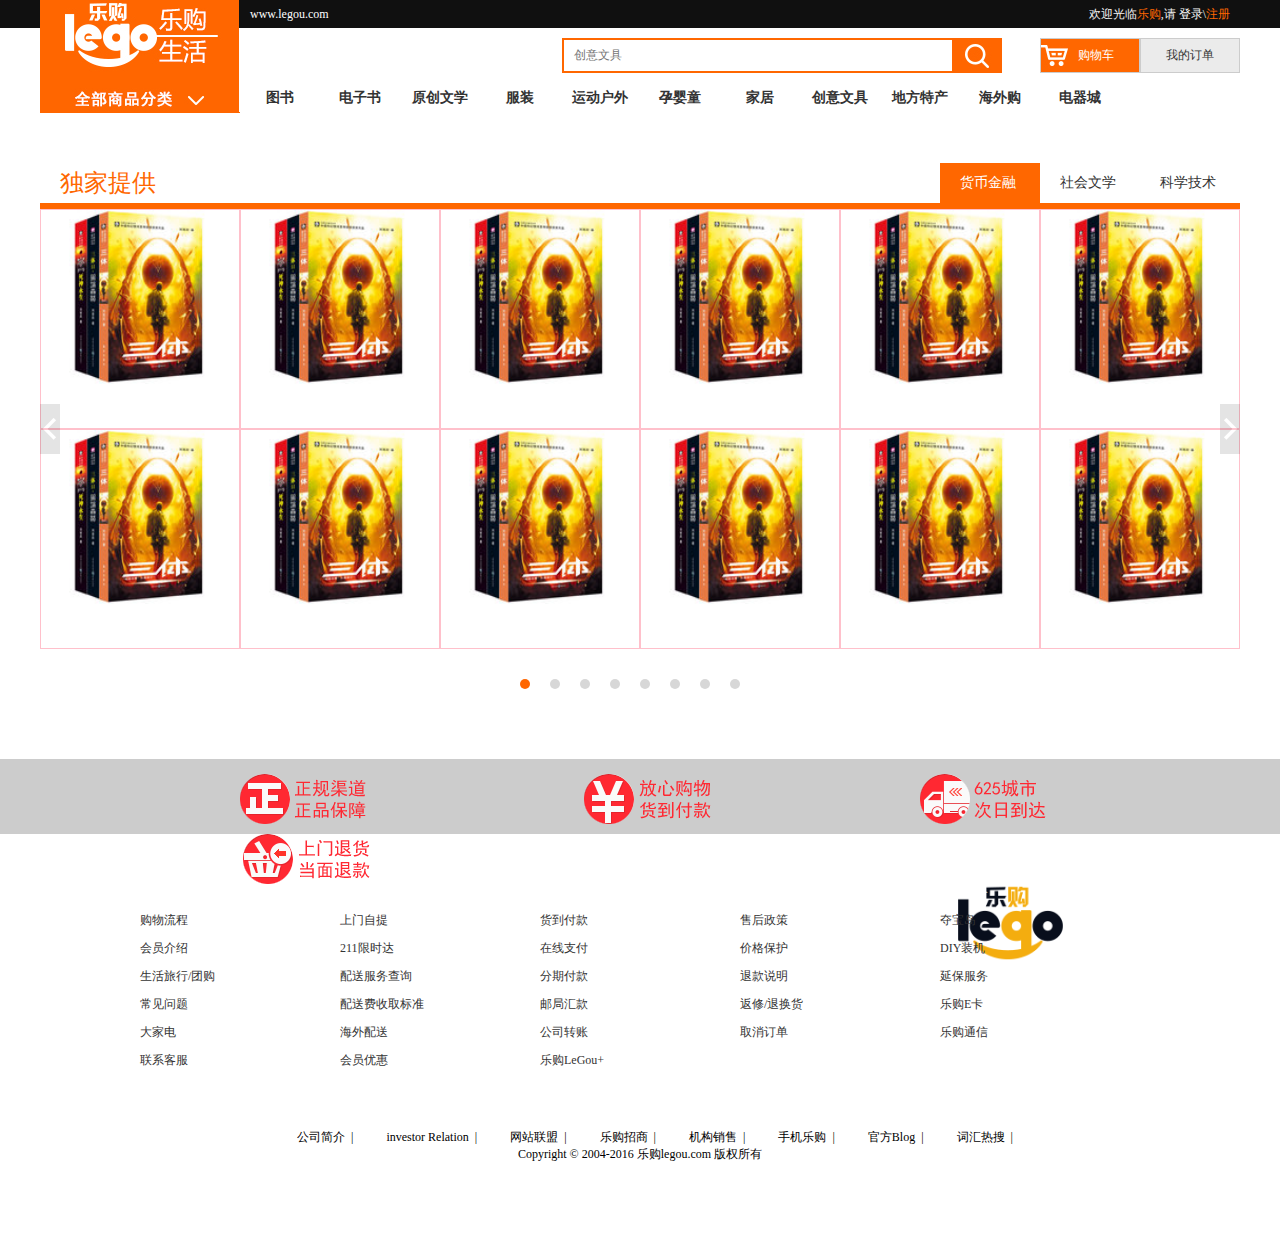
==== ch3/EZ.html @ 000480e6 "第九周作业提交" ====
<!DOCTYPE html>
<html lang="en">
    <head>
        <meta charset="UTF-8">
        <mate name="viewport" content="width=device-width,initial-scale=1.0">
        <title>乐购(legou.COM)-正品低价、品质保障、配送及时、轻松购物！</title>
        <meta name="description"
                  content="乐购legou.COM-专业的综合网上购物商城，为您提供正品低价的购物选择、优质便捷的服务体验。商品来自全球数十万品牌商家，囊括家电、手机、电脑、服装、居家、母婴、美妆、个护、食品、生鲜等丰富品类，满足各种购物需求。"/>
        <meta name="Keywords" content="网上购物,网上商城,家电,手机,电脑,服装,居家,母婴,美妆,个护,食品,生鲜,乐购"/>
        <!-- 引入样式 -->
    <link rel="stylesheet" href="./css/reset.css">
    <link rel="stylesheet" href="./css/common.css">
    <link rel="stylesheet" href="./css/slider.css">
    <link rel="stylesheet" href="./css/EZ.css">
    </head>
    <body>
<!-- 1.顶部 -->
<div class="topbar">
    <!-- 内部容器 -->
    <div class="container clearfix">
        <p class="fl"><a href="#">www.legou.com</a></p>
        <p class="fr"><span>欢迎光临<a href="#">乐购</a></span>,<span>请 <a href="#" class="login">登录</a>\<a href="#">注册</a></span></p>
    </div>
</div>
     
<!-- 2.导航 -->
<div class="nav container">
    <!-- 搜索框&购物车&订单 -->
    <div class="search-shopcart-order clearfix">
        <!-- 购物车&订单 -->
        <div class="showcart-order fr">
            <button>&emsp;购物车 <span></span></button>
            <button>我的订单</button>
        </div>
        <!-- 搜索框 -->
        <div class="search-input fr"> 
            <input class="search" placeholder="创意文具" type="text">
            <span></span>
        </div>
    </div>
    <!-- 分类导航 -->
    <div class="category-menu clearfix">
        <!-- 左侧 -->
        <div class="left-logo fl">
         <img src="./img/logo.jpg" alt="">
        </div>
        <!-- 右侧 -->
        <ul class="fr clearfix">
            <li>图书</li>
            <li>电子书</li>
            <li>原创文学</li>
            <li>服装</li>
            <li>运动户外</li>
            <li>孕婴童</li>
            <li>家居</li>
            <li>创意文具</li>
            <li>地方特产</li>
            <li>海外购</li>
            <li>电器城</li>
        </ul>
    </div>
</div>


    <!-- 独家提供 -->
    <div class="ez container">
        <div class="ez-title clearfix">
            <h1 class="fl"><span>独</span>家提供</h1>
        <ul class="fr">
            <li class="active">货币金融</li>
            <li>社会文学</li>
            <li>科学技术</li>
        </ul>
        </div>
        <div class="ez-content">
            <!-- 轮播容器 -->
            <!-- 1 -->
            <div class="pptbox ez-banner">
                <!--轮播的内容-->
                <ul class="innerwrapper">
                    <li>
                       <div class="ez-list">
                           <p> <img src="./img/23579654-1_l.jpg" alt=""> </p>
                           <p> <img src="./img/23579654-1_l.jpg" alt=""> </p>
                           <p> <img src="./img/23579654-1_l.jpg" alt=""> </p>
                           <p> <img src="./img/23579654-1_l.jpg" alt=""> </p>
                           <p> <img src="./img/23579654-1_l.jpg" alt=""> </p>
                           <p> <img src="./img/23579654-1_l.jpg" alt=""> </p>
                           <p> <img src="./img/23579654-1_l.jpg" alt=""> </p>
                           <p> <img src="./img/23579654-1_l.jpg" alt=""> </p>
                           <p> <img src="./img/23579654-1_l.jpg" alt=""> </p>
                           <p> <img src="./img/23579654-1_l.jpg" alt=""> </p>
                           <p> <img src="./img/23579654-1_l.jpg" alt=""> </p>
                           <p> <img src="./img/23579654-1_l.jpg" alt=""> </p>
                       </div>
                    </li>
                    <li>
                        <div class="ez-list">
                            <p> <img src="./img/23579654-1_l.jpg" alt=""> </p>
                            <p> <img src="./img/23579654-1_l.jpg" alt=""> </p>
                            <p> <img src="./img/23579654-1_l.jpg" alt=""> </p>
                            <p> <img src="./img/23579654-1_l.jpg" alt=""> </p>
                            <p> <img src="./img/23579654-1_l.jpg" alt=""> </p>
                            <p> <img src="./img/23579654-1_l.jpg" alt=""> </p>
                            <p> <img src="./img/23579654-1_l.jpg" alt=""> </p>
                            <p> <img src="./img/23579654-1_l.jpg" alt=""> </p>
                            <p> <img src="./img/23579654-1_l.jpg" alt=""> </p>
                            <p> <img src="./img/23579654-1_l.jpg" alt=""> </p>
                            <p> <img src="./img/23579654-1_l.jpg" alt=""> </p>
                            <p> <img src="./img/23579654-1_l.jpg" alt=""> </p>
                        </div>
                     </li>
                     <li>
                        <div class="ez-list">
                            <p> <img src="./img/23579654-1_l.jpg" alt=""> </p>
                            <p> <img src="./img/23579654-1_l.jpg" alt=""> </p>
                            <p> <img src="./img/23579654-1_l.jpg" alt=""> </p>
                            <p> <img src="./img/23579654-1_l.jpg" alt=""> </p>
                            <p> <img src="./img/23579654-1_l.jpg" alt=""> </p>
                            <p> <img src="./img/23579654-1_l.jpg" alt=""> </p>
                            <p> <img src="./img/23579654-1_l.jpg" alt=""> </p>
                            <p> <img src="./img/23579654-1_l.jpg" alt=""> </p>
                            <p> <img src="./img/23579654-1_l.jpg" alt=""> </p>
                            <p> <img src="./img/23579654-1_l.jpg" alt=""> </p>
                            <p> <img src="./img/23579654-1_l.jpg" alt=""> </p>
                            <p> <img src="./img/23579654-1_l.jpg" alt=""> </p>
                        </div>
                     </li>
                     <li>
                        <div class="ez-list">
                            <p> <img src="./img/23579654-1_l.jpg" alt=""> </p>
                            <p> <img src="./img/23579654-1_l.jpg" alt=""> </p>
                            <p> <img src="./img/23579654-1_l.jpg" alt=""> </p>
                            <p> <img src="./img/23579654-1_l.jpg" alt=""> </p>
                            <p> <img src="./img/23579654-1_l.jpg" alt=""> </p>
                            <p> <img src="./img/23579654-1_l.jpg" alt=""> </p>
                            <p> <img src="./img/23579654-1_l.jpg" alt=""> </p>
                            <p> <img src="./img/23579654-1_l.jpg" alt=""> </p>
                            <p> <img src="./img/23579654-1_l.jpg" alt=""> </p>
                            <p> <img src="./img/23579654-1_l.jpg" alt=""> </p>
                            <p> <img src="./img/23579654-1_l.jpg" alt=""> </p>
                            <p> <img src="./img/23579654-1_l.jpg" alt=""> </p>
                        </div>
                     </li>
                     <li>
                        <div class="ez-list">
                            <p> <img src="./img/23579654-1_l.jpg" alt=""> </p>
                            <p> <img src="./img/23579654-1_l.jpg" alt=""> </p>
                            <p> <img src="./img/23579654-1_l.jpg" alt=""> </p>
                            <p> <img src="./img/23579654-1_l.jpg" alt=""> </p>
                            <p> <img src="./img/23579654-1_l.jpg" alt=""> </p>
                            <p> <img src="./img/23579654-1_l.jpg" alt=""> </p>
                            <p> <img src="./img/23579654-1_l.jpg" alt=""> </p>
                            <p> <img src="./img/23579654-1_l.jpg" alt=""> </p>
                            <p> <img src="./img/23579654-1_l.jpg" alt=""> </p>
                            <p> <img src="./img/23579654-1_l.jpg" alt=""> </p>
                            <p> <img src="./img/23579654-1_l.jpg" alt=""> </p>
                            <p> <img src="./img/23579654-1_l.jpg" alt=""> </p>
                        </div>
                     </li>
                     <li>
                        <div class="ez-list">
                            <p> <img src="./img/23579654-1_l.jpg" alt=""> </p>
                            <p> <img src="./img/23579654-1_l.jpg" alt=""> </p>
                            <p> <img src="./img/23579654-1_l.jpg" alt=""> </p>
                            <p> <img src="./img/23579654-1_l.jpg" alt=""> </p>
                            <p> <img src="./img/23579654-1_l.jpg" alt=""> </p>
                            <p> <img src="./img/23579654-1_l.jpg" alt=""> </p>
                            <p> <img src="./img/23579654-1_l.jpg" alt=""> </p>
                            <p> <img src="./img/23579654-1_l.jpg" alt=""> </p>
                            <p> <img src="./img/23579654-1_l.jpg" alt=""> </p>
                            <p> <img src="./img/23579654-1_l.jpg" alt=""> </p>
                            <p> <img src="./img/23579654-1_l.jpg" alt=""> </p>
                            <p> <img src="./img/23579654-1_l.jpg" alt=""> </p>
                        </div>
                     </li>
                     <li>
                        <div class="ez-list">
                            <p> <img src="./img/23579654-1_l.jpg" alt=""> </p>
                            <p> <img src="./img/23579654-1_l.jpg" alt=""> </p>
                            <p> <img src="./img/23579654-1_l.jpg" alt=""> </p>
                            <p> <img src="./img/23579654-1_l.jpg" alt=""> </p>
                            <p> <img src="./img/23579654-1_l.jpg" alt=""> </p>
                            <p> <img src="./img/23579654-1_l.jpg" alt=""> </p>
                            <p> <img src="./img/23579654-1_l.jpg" alt=""> </p>
                            <p> <img src="./img/23579654-1_l.jpg" alt=""> </p>
                            <p> <img src="./img/23579654-1_l.jpg" alt=""> </p>
                            <p> <img src="./img/23579654-1_l.jpg" alt=""> </p>
                            <p> <img src="./img/23579654-1_l.jpg" alt=""> </p>
                            <p> <img src="./img/23579654-1_l.jpg" alt=""> </p>
                        </div>
                     </li>
                     <li>
                        <div class="ez-list">
                            <p> <img src="./img/23579654-1_l.jpg" alt=""> </p>
                            <p> <img src="./img/23579654-1_l.jpg" alt=""> </p>
                            <p> <img src="./img/23579654-1_l.jpg" alt=""> </p>
                            <p> <img src="./img/23579654-1_l.jpg" alt=""> </p>
                            <p> <img src="./img/23579654-1_l.jpg" alt=""> </p>
                            <p> <img src="./img/23579654-1_l.jpg" alt=""> </p>
                            <p> <img src="./img/23579654-1_l.jpg" alt=""> </p>
                            <p> <img src="./img/23579654-1_l.jpg" alt=""> </p>
                            <p> <img src="./img/23579654-1_l.jpg" alt=""> </p>
                            <p> <img src="./img/23579654-1_l.jpg" alt=""> </p>
                            <p> <img src="./img/23579654-1_l.jpg" alt=""> </p>
                            <p> <img src="./img/23579654-1_l.jpg" alt=""> </p>
                        </div>
                     </li>
                </ul>
                <!--数字控制器-->
                <ul class="controls">
                    <li class="current">1</li>
                    <li>2</li>
                    <li>3</li>
                    <li>4</li>
                    <li>5</li>
                    <li>6</li>
                    <li>7</li>
                    <li>8</li>
                </ul>
                <!--按钮控制器-->
                <span class="btnleft"></span>
                <span class="btnright"></span>
            </div>
            <!-- 2 -->
            <div class="pptbox ez-banner">
                <!--轮播的内容-->
                <ul class="innerwrapper">
                    <li>
                       <div class="ez-list">
                           <p> <img src="./img/22935553-1_l.jpg" alt=""> </p>
                           <p> <img src="./img/22935553-1_l.jpg" alt=""> </p>
                           <p> <img src="./img/22935553-1_l.jpg" alt=""> </p>
                           <p> <img src="./img/22935553-1_l.jpg" alt=""> </p>
                           <p> <img src="./img/22935553-1_l.jpg" alt=""> </p>
                           <p> <img src="./img/22935553-1_l.jpg" alt=""> </p>
                           <p> <img src="./img/22935553-1_l.jpg" alt=""> </p>
                           <p> <img src="./img/22935553-1_l.jpg" alt=""> </p>
                           <p> <img src="./img/22935553-1_l.jpg" alt=""> </p>
                           <p> <img src="./img/22935553-1_l.jpg" alt=""> </p>
                           <p> <img src="./img/22935553-1_l.jpg" alt=""> </p>
                           <p> <img src="./img/22935553-1_l.jpg" alt=""> </p>
                       </div>
                    </li>
                    <li>
                        <div class="ez-list">
                           <p> <img src="./img/22935553-1_l.jpg" alt=""> </p>
                           <p> <img src="./img/22935553-1_l.jpg" alt=""> </p>
                           <p> <img src="./img/22935553-1_l.jpg" alt=""> </p>
                           <p> <img src="./img/22935553-1_l.jpg" alt=""> </p>
                           <p> <img src="./img/22935553-1_l.jpg" alt=""> </p>
                           <p> <img src="./img/22935553-1_l.jpg" alt=""> </p>
                           <p> <img src="./img/22935553-1_l.jpg" alt=""> </p>
                           <p> <img src="./img/22935553-1_l.jpg" alt=""> </p>
                           <p> <img src="./img/22935553-1_l.jpg" alt=""> </p>
                           <p> <img src="./img/22935553-1_l.jpg" alt=""> </p>
                           <p> <img src="./img/22935553-1_l.jpg" alt=""> </p>
                           <p> <img src="./img/22935553-1_l.jpg" alt=""> </p>
                        </div>
                     </li>
                     <li>
                        <div class="ez-list">
                           <p> <img src="./img/22935553-1_l.jpg" alt=""> </p>
                           <p> <img src="./img/22935553-1_l.jpg" alt=""> </p>
                           <p> <img src="./img/22935553-1_l.jpg" alt=""> </p>
                           <p> <img src="./img/22935553-1_l.jpg" alt=""> </p>
                           <p> <img src="./img/22935553-1_l.jpg" alt=""> </p>
                           <p> <img src="./img/22935553-1_l.jpg" alt=""> </p>
                           <p> <img src="./img/22935553-1_l.jpg" alt=""> </p>
                           <p> <img src="./img/22935553-1_l.jpg" alt=""> </p>
                           <p> <img src="./img/22935553-1_l.jpg" alt=""> </p>
                           <p> <img src="./img/22935553-1_l.jpg" alt=""> </p>
                           <p> <img src="./img/22935553-1_l.jpg" alt=""> </p>
                           <p> <img src="./img/22935553-1_l.jpg" alt=""> </p>
                        </div>
                     </li>
                     <li>
                        <div class="ez-list">
                           <p> <img src="./img/22935553-1_l.jpg" alt=""> </p>
                           <p> <img src="./img/22935553-1_l.jpg" alt=""> </p>
                           <p> <img src="./img/22935553-1_l.jpg" alt=""> </p>
                           <p> <img src="./img/22935553-1_l.jpg" alt=""> </p>
                           <p> <img src="./img/22935553-1_l.jpg" alt=""> </p>
                           <p> <img src="./img/22935553-1_l.jpg" alt=""> </p>
                           <p> <img src="./img/22935553-1_l.jpg" alt=""> </p>
                           <p> <img src="./img/22935553-1_l.jpg" alt=""> </p>
                           <p> <img src="./img/22935553-1_l.jpg" alt=""> </p>
                           <p> <img src="./img/22935553-1_l.jpg" alt=""> </p>
                           <p> <img src="./img/22935553-1_l.jpg" alt=""> </p>
                           <p> <img src="./img/22935553-1_l.jpg" alt=""> </p>
                        </div>
                     </li>
                     <li>
                        <div class="ez-list">
                           <p> <img src="./img/22935553-1_l.jpg" alt=""> </p>
                           <p> <img src="./img/22935553-1_l.jpg" alt=""> </p>
                           <p> <img src="./img/22935553-1_l.jpg" alt=""> </p>
                           <p> <img src="./img/22935553-1_l.jpg" alt=""> </p>
                           <p> <img src="./img/22935553-1_l.jpg" alt=""> </p>
                           <p> <img src="./img/22935553-1_l.jpg" alt=""> </p>
                           <p> <img src="./img/22935553-1_l.jpg" alt=""> </p>
                           <p> <img src="./img/22935553-1_l.jpg" alt=""> </p>
                           <p> <img src="./img/22935553-1_l.jpg" alt=""> </p>
                           <p> <img src="./img/22935553-1_l.jpg" alt=""> </p>
                           <p> <img src="./img/22935553-1_l.jpg" alt=""> </p>
                           <p> <img src="./img/22935553-1_l.jpg" alt=""> </p>
                        </div>
                     </li>
                     <li>
                        <div class="ez-list">
                           <p> <img src="./img/22935553-1_l.jpg" alt=""> </p>
                           <p> <img src="./img/22935553-1_l.jpg" alt=""> </p>
                           <p> <img src="./img/22935553-1_l.jpg" alt=""> </p>
                           <p> <img src="./img/22935553-1_l.jpg" alt=""> </p>
                           <p> <img src="./img/22935553-1_l.jpg" alt=""> </p>
                           <p> <img src="./img/22935553-1_l.jpg" alt=""> </p>
                           <p> <img src="./img/22935553-1_l.jpg" alt=""> </p>
                           <p> <img src="./img/22935553-1_l.jpg" alt=""> </p>
                           <p> <img src="./img/22935553-1_l.jpg" alt=""> </p>
                           <p> <img src="./img/22935553-1_l.jpg" alt=""> </p>
                           <p> <img src="./img/22935553-1_l.jpg" alt=""> </p>
                           <p> <img src="./img/22935553-1_l.jpg" alt=""> </p>
                        </div>
                     </li>
                     <li>
                        <div class="ez-list">
                           <p> <img src="./img/22935553-1_l.jpg" alt=""> </p>
                           <p> <img src="./img/22935553-1_l.jpg" alt=""> </p>
                           <p> <img src="./img/22935553-1_l.jpg" alt=""> </p>
                           <p> <img src="./img/22935553-1_l.jpg" alt=""> </p>
                           <p> <img src="./img/22935553-1_l.jpg" alt=""> </p>
                           <p> <img src="./img/22935553-1_l.jpg" alt=""> </p>
                           <p> <img src="./img/22935553-1_l.jpg" alt=""> </p>
                           <p> <img src="./img/22935553-1_l.jpg" alt=""> </p>
                           <p> <img src="./img/22935553-1_l.jpg" alt=""> </p>
                           <p> <img src="./img/22935553-1_l.jpg" alt=""> </p>
                           <p> <img src="./img/22935553-1_l.jpg" alt=""> </p>
                           <p> <img src="./img/22935553-1_l.jpg" alt=""> </p>
                        </div>
                     </li>
                     <li>
                        <div class="ez-list">
                           <p> <img src="./img/22935553-1_l.jpg" alt=""> </p>
                           <p> <img src="./img/22935553-1_l.jpg" alt=""> </p>
                           <p> <img src="./img/22935553-1_l.jpg" alt=""> </p>
                           <p> <img src="./img/22935553-1_l.jpg" alt=""> </p>
                           <p> <img src="./img/22935553-1_l.jpg" alt=""> </p>
                           <p> <img src="./img/22935553-1_l.jpg" alt=""> </p>
                           <p> <img src="./img/22935553-1_l.jpg" alt=""> </p>
                           <p> <img src="./img/22935553-1_l.jpg" alt=""> </p>
                           <p> <img src="./img/22935553-1_l.jpg" alt=""> </p>
                           <p> <img src="./img/22935553-1_l.jpg" alt=""> </p>
                           <p> <img src="./img/22935553-1_l.jpg" alt=""> </p>
                           <p> <img src="./img/22935553-1_l.jpg" alt=""> </p>
                        </div>
                     </li>
                </ul>
                <!--数字控制器-->
                <ul class="controls">
                    <li class="current">1</li>
                    <li>2</li>
                    <li>3</li>
                    <li>4</li>
                    <li>5</li>
                    <li>6</li>
                    <li>7</li>
                    <li>8</li>
                </ul>
                <!--按钮控制器-->
                <span class="btnleft"></span>
                <span class="btnright"></span>
            </div>
            <!-- 3 -->
            <div class="pptbox ez-banner">
                <!--轮播的内容-->
                <ul class="innerwrapper">
                    <li>
                       <div class="ez-list">
                           <p> <img src="./img/22928335-1_l.jpg" alt=""> </p>
                           <p> <img src="./img/22928335-1_l.jpg" alt=""> </p>
                           <p> <img src="./img/22928335-1_l.jpg" alt=""> </p>
                           <p> <img src="./img/22928335-1_l.jpg" alt=""> </p>
                           <p> <img src="./img/22928335-1_l.jpg" alt=""> </p>
                           <p> <img src="./img/22928335-1_l.jpg" alt=""> </p>
                           <p> <img src="./img/22928335-1_l.jpg" alt=""> </p>
                           <p> <img src="./img/22928335-1_l.jpg" alt=""> </p>
                           <p> <img src="./img/22928335-1_l.jpg" alt=""> </p>
                           <p> <img src="./img/22928335-1_l.jpg" alt=""> </p>
                           <p> <img src="./img/22928335-1_l.jpg" alt=""> </p>
                           <p> <img src="./img/22928335-1_l.jpg" alt=""> </p>
                       </div>
                    </li>
                    <li>
                        <div class="ez-list">
                           <p> <img src="./img/22928335-1_l.jpg" alt=""> </p>
                           <p> <img src="./img/22928335-1_l.jpg" alt=""> </p>
                           <p> <img src="./img/22928335-1_l.jpg" alt=""> </p>
                           <p> <img src="./img/22928335-1_l.jpg" alt=""> </p>
                           <p> <img src="./img/22928335-1_l.jpg" alt=""> </p>
                           <p> <img src="./img/22928335-1_l.jpg" alt=""> </p>
                           <p> <img src="./img/22928335-1_l.jpg" alt=""> </p>
                           <p> <img src="./img/22928335-1_l.jpg" alt=""> </p>
                           <p> <img src="./img/22928335-1_l.jpg" alt=""> </p>
                           <p> <img src="./img/22928335-1_l.jpg" alt=""> </p>
                           <p> <img src="./img/22928335-1_l.jpg" alt=""> </p>
                           <p> <img src="./img/22928335-1_l.jpg" alt=""> </p>
                        </div>
                     </li>
                     <li>
                        <div class="ez-list">
                           <p> <img src="./img/22928335-1_l.jpg" alt=""> </p>
                           <p> <img src="./img/22928335-1_l.jpg" alt=""> </p>
                           <p> <img src="./img/22928335-1_l.jpg" alt=""> </p>
                           <p> <img src="./img/22928335-1_l.jpg" alt=""> </p>
                           <p> <img src="./img/22928335-1_l.jpg" alt=""> </p>
                           <p> <img src="./img/22928335-1_l.jpg" alt=""> </p>
                           <p> <img src="./img/22928335-1_l.jpg" alt=""> </p>
                           <p> <img src="./img/22928335-1_l.jpg" alt=""> </p>
                           <p> <img src="./img/22928335-1_l.jpg" alt=""> </p>
                           <p> <img src="./img/22928335-1_l.jpg" alt=""> </p>
                           <p> <img src="./img/22928335-1_l.jpg" alt=""> </p>
                           <p> <img src="./img/22928335-1_l.jpg" alt=""> </p>
                        </div>
                     </li>
                     <li>
                        <div class="ez-list">
                           <p> <img src="./img/22928335-1_l.jpg" alt=""> </p>
                           <p> <img src="./img/22928335-1_l.jpg" alt=""> </p>
                           <p> <img src="./img/22928335-1_l.jpg" alt=""> </p>
                           <p> <img src="./img/22928335-1_l.jpg" alt=""> </p>
                           <p> <img src="./img/22928335-1_l.jpg" alt=""> </p>
                           <p> <img src="./img/22928335-1_l.jpg" alt=""> </p>
                           <p> <img src="./img/22928335-1_l.jpg" alt=""> </p>
                           <p> <img src="./img/22928335-1_l.jpg" alt=""> </p>
                           <p> <img src="./img/22928335-1_l.jpg" alt=""> </p>
                           <p> <img src="./img/22928335-1_l.jpg" alt=""> </p>
                           <p> <img src="./img/22928335-1_l.jpg" alt=""> </p>
                           <p> <img src="./img/22928335-1_l.jpg" alt=""> </p>
                        </div>
                     </li>
                     <li>
                        <div class="ez-list">
                           <p> <img src="./img/22928335-1_l.jpg" alt=""> </p>
                           <p> <img src="./img/22928335-1_l.jpg" alt=""> </p>
                           <p> <img src="./img/22928335-1_l.jpg" alt=""> </p>
                           <p> <img src="./img/22928335-1_l.jpg" alt=""> </p>
                           <p> <img src="./img/22928335-1_l.jpg" alt=""> </p>
                           <p> <img src="./img/22928335-1_l.jpg" alt=""> </p>
                           <p> <img src="./img/22928335-1_l.jpg" alt=""> </p>
                           <p> <img src="./img/22928335-1_l.jpg" alt=""> </p>
                           <p> <img src="./img/22928335-1_l.jpg" alt=""> </p>
                           <p> <img src="./img/22928335-1_l.jpg" alt=""> </p>
                           <p> <img src="./img/22928335-1_l.jpg" alt=""> </p>
                           <p> <img src="./img/22928335-1_l.jpg" alt=""> </p>
                        </div>
                     </li>
                     <li>
                        <div class="ez-list">
                           <p> <img src="./img/22928335-1_l.jpg" alt=""> </p>
                           <p> <img src="./img/22928335-1_l.jpg" alt=""> </p>
                           <p> <img src="./img/22928335-1_l.jpg" alt=""> </p>
                           <p> <img src="./img/22928335-1_l.jpg" alt=""> </p>
                           <p> <img src="./img/22928335-1_l.jpg" alt=""> </p>
                           <p> <img src="./img/22928335-1_l.jpg" alt=""> </p>
                           <p> <img src="./img/22928335-1_l.jpg" alt=""> </p>
                           <p> <img src="./img/22928335-1_l.jpg" alt=""> </p>
                           <p> <img src="./img/22928335-1_l.jpg" alt=""> </p>
                           <p> <img src="./img/22928335-1_l.jpg" alt=""> </p>
                           <p> <img src="./img/22928335-1_l.jpg" alt=""> </p>
                           <p> <img src="./img/22928335-1_l.jpg" alt=""> </p>
                        </div>
                     </li>
                     <li>
                        <div class="ez-list">
                           <p> <img src="./img/22928335-1_l.jpg" alt=""> </p>
                           <p> <img src="./img/22928335-1_l.jpg" alt=""> </p>
                           <p> <img src="./img/22928335-1_l.jpg" alt=""> </p>
                           <p> <img src="./img/22928335-1_l.jpg" alt=""> </p>
                           <p> <img src="./img/22928335-1_l.jpg" alt=""> </p>
                           <p> <img src="./img/22928335-1_l.jpg" alt=""> </p>
                           <p> <img src="./img/22928335-1_l.jpg" alt=""> </p>
                           <p> <img src="./img/22928335-1_l.jpg" alt=""> </p>
                           <p> <img src="./img/22928335-1_l.jpg" alt=""> </p>
                           <p> <img src="./img/22928335-1_l.jpg" alt=""> </p>
                           <p> <img src="./img/22928335-1_l.jpg" alt=""> </p>
                           <p> <img src="./img/22928335-1_l.jpg" alt=""> </p>
                        </div>
                     </li>
                     <li>
                        <div class="ez-list">
                            <p> <img src="./img/22928335-1_l.jpg" alt=""> </p>
                            <p> <img src="./img/22928335-1_l.jpg" alt=""> </p>
                            <p> <img src="./img/22928335-1_l.jpg" alt=""> </p>
                            <p> <img src="./img/22928335-1_l.jpg" alt=""> </p>
                            <p> <img src="./img/22928335-1_l.jpg" alt=""> </p>
                            <p> <img src="./img/22928335-1_l.jpg" alt=""> </p>
                            <p> <img src="./img/22928335-1_l.jpg" alt=""> </p>
                            <p> <img src="./img/22928335-1_l.jpg" alt=""> </p>
                            <p> <img src="./img/22928335-1_l.jpg" alt=""> </p>
                            <p> <img src="./img/22928335-1_l.jpg" alt=""> </p>
                            <p> <img src="./img/22928335-1_l.jpg" alt=""> </p>
                            <p> <img src="./img/22928335-1_l.jpg" alt=""> </p>
                        </div>
                     </li>
                </ul>
                <!--数字控制器-->
                <ul class="controls">
                    <li class="current">1</li>
                    <li>2</li>
                    <li>3</li>
                    <li>4</li>
                    <li>5</li>
                    <li>6</li>
                    <li>7</li>
                    <li>8</li>
                </ul>
                <!--按钮控制器-->
                <span class="btnleft"></span>
                <span class="btnright"></span>
            </div>
        </div>
    </div>
    <!-- 猜你喜欢 -->
    <div class="guess-you-like">

    </div>





<!-- 11.尾部 -->
<div class="footer">
    <!-- <h1 class="top"></h1> -->
            <div class="top-box">
                <ul>
                    <li>
                        <img src="./img/222_11.png" alt="">
                    </li>
                    <li>
                        <img src="./img/222_13(1).png" alt="">
                    </li>
                    <li>
                        <img src="./img/222_15.png" alt="">
                    </li>
                    <li>
                        <img src="./img/222_17.png" alt="">
                    </li>
                </ul>
            </div>
            <div class="mit" align="center">
                    <ul id="nav">
                    <table id="nav" align="center">
                        <thead>
                        <tr>
                            <td width="150">购物指南</td><br />
                            <td width="150">配送方式</td>
                            <td width="150">支付方式</td>
                            <td width="150">售后服务</td>
                            <td width="150">特色服务</td>
                        </tr>
                        
                        <tr >
                        <td ><a href="#" target="_blank" class='nav'>购物流程</a></td>
                        <td><a href="#" target="_blank">上门自提</a></td>
                        <td><a href="#" target="_blank">货到付款</a></td>
                        <td><a href="#" target="_blank">售后政策</a></td>
                        <td><a href="#" target="_blank">夺宝岛</a></td>
                        
                        
                        </tr>
                        
                        <tr >
                            <td><a href="#" target="_blank" >会员介绍</a></td>
                            <td><a href="#" target="_blank">211限时达</a></td>
                            <td><a href="#" target="_blank">在线支付</a></td>
                            <td><a href="#" target="_blank">价格保护</a></td>
                            <td><a href="#" target="_blank">DIY装机</a></td>
                        </tr>
                        
                         <tr>
                            <td><a href="#" target="_blank">生活旅行/团购</a></td>
                            <td><a href="#" target="_blank">配送服务查询</a></td>
                            <td><a href="#" target="_blank">分期付款</a></td>
                            <td><a href="#" target="_blank">退款说明</a></td>
                            <td><a href="#" target="_blank">延保服务</a></td>
                        </tr>
                        
                         <tr >
                            <td><a href="#" target="_blank" >常见问题</a></td>
                            <td><a href="#" target="_blank">配送费收取标准</a></td>
                            <td><a href="#" target="_blank">邮局汇款</a></td>
                            <td><a href="#" target="_blank">返修/退换货</a></td>
                            <td><a href="#" target="_blank">乐购E卡</a></td>
                        </tr>
                        
                        <tr >
                            <td><a href="#" target="_blank" >大家电</a></td>
                            <td><a href="#" target="_blank">海外配送</a></td>
                            <td><a href="#" target="_blank">公司转账</a></td>
                            <td><a href="#" target="_blank">取消订单</a></td>
                            <td><a href="#" target="_blank">乐购通信</a></td>
                        </tr>
                        
                         <tr >
                            <td><a href="#" target="_blank" >联系客服</a></td>
                            <td><a href="#" target="_blank">会员优惠</a></td>
                            <td><a href="#" target="_blank">乐购LeGou+</a></td>
                        </tr>
                    </thead>        
                    </table>
                    </ul>

                    <div class="sol">
                        <span><a href="#">公司简介&nbsp;&nbsp;|</a></span>
                        <span><a href="#">investor Relation&nbsp;&nbsp;|</a></span>
                        <span><a href="#">网站联盟&nbsp;&nbsp;|</a></span>
                        <span><a href="#">乐购招商&nbsp;&nbsp;|</a></span>
                        <span><a href="#">机构销售&nbsp;&nbsp;|</a></span>
                        <span><a href="#">手机乐购&nbsp;&nbsp;|</a></span>
                        <span><a href="#">官方Blog&nbsp;&nbsp;|</a></span>
                        <span><a href="#">词汇热搜&nbsp;&nbsp;|</a></span> 
                    </div>
            </div>
        <center></br>
            <p>Copyright &copy; 2004-2016 乐购legou.com 版权所有<span class="footer-nav-cut"></span></p>
        </center> 
        <div class="pri">
            <img src="./img/logo_00.png" alt=""> 
        </div>         
</div>

<!-- 引入jQuery.min.js -->
<script src="./js/jquery-1.11.0.js"></script>
<script src="./js/slider.js"></script>
<script src="./js/EZ.js"></script>
---- ch3/css/common.css ----
/* 清除浮动 */
.clearfix::after {
    content: '';
    display: inline-block;
    height: 0;
    clear: both;
}

/* 左浮动 */
.fl {
    float: left;
}

/* 右浮动 */
.fr {
    float: right;
}

/* 版心 */
.container {
    width: 1200px;
    margin: 0 auto;
}




.topbar{
    height: 28px;
    background-color: #101010;
}
/* 顶部外层容器 */
.topbar .container{
    height: 28px;
    background-color: #101010;
}
/* 顶部里层容器 */
.topbar .container p{
    height: 28px;
    line-height: 28px;
    color:#fff;
}
/* 里面的p标签 */
.topbar .container p:first-child{
   text-indent: 210px;
}
/* 第一个p标签下面的a标签 */
.topbar .container p:first-child a{
    color: #fff;
    text-decoration: none;
}
/* 第二个p标签 */
.topbar .container p:nth-child(2){
    margin-right: 10px;
}
/* 除去第二个p标签里面的第二个a标签 */
.topbar .container p:nth-child(2) a:not(.login){
    color:#ff6700 ;
}
/* 设置第二个p标签里面的login颜色 */
.topbar .container p:nth-child(2) .login{
    color: #fff;
}
         /* 第二种方法 */
/* .topbar .container p:nth-child(2).title,.topbar .container p:nth-child(2).register{
    color: #ff6700;
}
.topbar .container p:nth-child(2).login{
    color: #fff;
} */

                      /* ===============2.导航=============== */
.nav{
    height: 80px;
    background-color:#fff;
}
/* 搜索购物车订单大容器 */
.nav .search-shopcart-order{
    margin-top: 5px;
    height: 35px;
}
.nav .category-menu{
    margin-top: 15px;
    height: 30px;

}
/* 搜索框 */
.nav .search-shopcart-order .search-input{
    margin-right: 38px;
    margin-top: 5px;
    width: 440px;
    height: 35px;
    background-color: #ff6700;
    position: relative;
}
/* 搜索框中的span */
.nav .search-shopcart-order .search-input span {
    display: inline-block;
    width: 50px;
    height: 35px;
    position: absolute;
    right: 0;
    top:0 ;
    background-image: url('../img/bgicon.png');
}
/* 搜索框 */
.nav .search-shopcart-order .search-input .search {
    width: 390px;
    height: 31px;
    border: 2px solid #ff6700;
    text-indent: 10px;
    color: #333;
    outline: none;
}
/* 购物车和订单 */
.nav .search-shopcart-order .showcart-order {
    margin-top: 5px;
    width: 200px;
    height: 35px;
    background-color: red;
    font-size: 0;
}
/* 购物车订单按钮 */
.nav .search-shopcart-order .showcart-order button{
    width: 100px;
    height: 35px;
    background-color: #ebebeb;
    border: 1px solid #ccc;
    font-size: 12px;
    color: #333;
}
/* 购物车按钮 */
.nav .search-shopcart-order .showcart-order button:nth-child(1){
    background-color: #ff6700;
    color: #fff;
    background-image:url(../img/bgicon.png) ;
    background-position: -6px -44px;
}
/* .nav .search-shopcart-order .showcart-order button:nth-child(1) span:first-child{
    background-image: url(../img/购物车空.png);
    background-repeat: no-repeat;
    display: inline-block;
    vertical-align: top;
    width: 20px;
    height: 16PX;

    margin-right: 3px;
}
.nav .search-shopcart-order .showcart-order button:nth-child(1) span:nth-child(2){
    vertical-align: top;
    display: inline-block;
}
.nav .search-shopcart-order .showcart-order button:nth-child(1) span:nth-child(3){
    vertical-align: top;
    display: inline-block;
    width: 20px;
    margin-left: 15px;
} */
/* 分类导航 */
.nav .category-menu{
    margin-top: 15px;
    height: 30px;

}
.nav .category-menu .left-logo{
    width: 200px;
    height: 30px;
    background-color: green;
}
.nav .category-menu .left-logo img{
    position: absolute;
    top: 0;
    left: 150;

}
.nav .category-menu ul{
    width: 1000px;
    height: 30px;

}
.nav .category-menu ul li{
    float: left;
    height: 30px;
    line-height: 30px;
    width: 85px;
    color: #333;
    font-size: 13px;
    text-align: center;
}

.footer{
    height: 500px;
    background-color: #fff;
    margin-top: 34px;
}
 .footer .top{
    width: 1903px;
    height: 40px;
    line-height: 40px;
    background-color:#fff;
    border-bottom: 6px solid #ff6700;
    margin-top: 10px;
}
.footer .top-box{
    height: 75px;
    background-color: #ccc;
}
.footer .top-box ul{
    height: 75px;
}
.footer .top-box ul li{
    height: 45px;
    width: 180px;
    float: left;
    line-height: 45px;
    margin-left: 240px;
    margin-top: 15px;
}
#nav{
    text-decoration:none;
    color: #fff;
    width:1000px;
    height:195px;
        }
#nav td a{
    text-decoration:none;
    color: #C1C1C1;
    text-align:center;
    }
#nav td a:hover{
    text-decoration:none;
    color:#F30;
    }
.footer .mit .sol{
    margin-top: 100px;
    height: 2px;
}
.footer .mit .sol span{
    margin-left: 30px;
}
.footer .mit .sol span a{
    color: black;
    text-decoration: none;
    text-align: center;
}
.footer .mit .sol span a:hover{
    color: red;
}
.footer .pri img{
    float: right;
    margin-top: -235px;
    width: 300px;
    margin-right: 120px;
}
---- ch3/css/slider.css ----
﻿			*{
				margin: 0;
				padding: 0;
			}
			.pptbox{
				width: 400px;
				height: 100px;
				position: relative;
				overflow: hidden;
			}
			
			.pptbox  .innerwrapper{
				width:2400px;/*当增加了li之后，大盒子的宽度也要相应的增加 这里增加了两个li，每个400，所以ul 从原来的1600变成了2400*/
				height: 100px;
				list-style: none;
				position: absolute;
				left: -400px;
			}
			
			.innerwrapper li
			{
				width:400px;
				height:100px;
				float: left;
			}
			.innerwrapper li a
			{
				display: block;
			}
			
			.innerwrapper li a img
			{
				width: 400px;
				height:100px;
				display:block;
			}
			
			.btnleft{
				width: 20px;
				height: 50px;
				position: absolute;
				left:0;
				top:25px;
				background-color: black;
				background-image:url(../img/nav.png);
				background-position: -10px 4px;
				cursor: pointer;
				z-index: 77;
			}
			
			.btnright{
				width: 20px;
				height: 50px;
				position: absolute;
				right:0;
				top:25px;
				background-color: black;
				background-image:url(../img/nav.png);
				background-position: -54px 4px;
				cursor: pointer;
				z-index: 77;
			}
			
			/*控制按钮开始*/
			.controls{
				width:96px;
				position: absolute;
				left:152px;
				bottom:10px;
				list-style: none;
			}
			.controls li{
				width: 20px;
				height:20px;
				background-color: gold;
				float: left;
				margin-right: 20px;
				text-align: center;
				border-radius:10px ;
				cursor: pointer;
			}
			
			.controls li.current
			{
				background-color:aqua;
				color: #fff;
			}
			
			/*控制按钮结束*/
---- ch3/css/EZ.css ----
/* 1.==================顶部================== */
/* 顶部外层容器 */
.topbar {
    height: 28px;
    background-color: #101010;
}
/* 顶部里层容器 */
.topbar .container {
    height: 28px;
    background-color: #101010;
}
/* 里面的p标签 */
.topbar .container p {
    height: 28px;
    line-height: 28px;
    color: #f1f1f1;
}
/* 第一个p标签 */
.topbar .container p:first-child {
    text-indent: 210px;
}
/* 第一个p标签下面的a标签 */
.topbar .container p:first-child a {
    color:#fff;
    text-decoration: none;   
}
/* 第二个p标签 */
.topbar .container p:nth-child(2) {
    margin-right: 10px;
}
/* 第二个p标签下面的标题和注册 */
.topbar .container p:nth-child(2) a:not(.login) {
    color: #ff6700;
}
/* 第二个p标签下面的登录 */
.topbar .container p:nth-child(2) .login {
    color: #fff;
}
/* 2.=====================导航============================ */
.nav{
    height: 80px;
    background-color:#fff;
}
/* 搜索购物订单大容器 */
.nav .search-shopcart-order{
    margin-top: 5px;
    height: 35px;
}
/* 搜索框 */
.nav .search-shopcart-order .search-input{
     margin-right: 38px;
    margin-top: 5px; 
    width: 440px;
    height: 35px;
    background-color: #ff6700;
    position: relative;
}
/* 搜素框中的图标span */
.nav .search-shopcart-order .search-input span{
    display: inline-block;
    width: 50px;
    height: 35px;
    position: absolute;
    right: 0;
    top:0 ;
    background-image: url('../img/bgicon.png');
    
}
/* 搜索框 */
.nav .search-shopcart-order .search-input .search {
    width: 390px;
    height: 31px;
    border: 2px solid #ff6700;
    text-indent: 10px;
    color: #333;
    outline: none;
}
/* 购物车和订单 */
.nav .search-shopcart-order .showcart-order {
    margin-top: 5px; 
    width: 200px;
    height: 35px;
    background-color:pink;
    font-size: 0;
}
/* 购物车订单按钮 */
.nav .search-shopcart-order .showcart-order button {
    width: 100px;
    height: 35px;
    background-color:#ebebeb;
    border: 1px solid #ccc;
    font-size: 12px;
    color: #333;
}
/* 购物车图标 */
.nav .search-shopcart-order .showcart-order button:nth-child(1) {
    background-color: #ff6700;
    color: #fff; 
    background-image: url('../img/bgicon.png');
    background-position: -6px -44px;
}
/* .nav .search-shopcart-order .showcart-order button:nth-child(1) {
    background-color: #ff6700;
    color: #fff; 
}
.nav .search-shopcart-order .showcart-order button:nth-child(1) span:first-child {
    background-color: green;
    background-size: 20px 20px;
    background-image: url('../ch2/img/bgicon.png');
    display: inline-block;
    vertical-align: top;
    width: 20px;
    height: 16px;
    margin-right: 3px;
}
.nav .search-shopcart-order .showcart-order button:nth-child(1) span:nth-child(2) {
    vertical-align: top;
    display: inline-block;   
}
.nav .search-shopcart-order .showcart-order button:nth-child(1) span:nth-child(3) {
    vertical-align: top;
    display: inline-block;
    width: 20px;
    margin-left: 15px;
} */
/* 分类导航 */
.nav .category-menu{
    margin-top: 15px;
    height: 30px;
}
 .nav .category-menu .left-logo {
    width: 200px;
    height: 30px;
    /* background-color: green; */
    position: relative;
} 
.nav .category-menu .left-logo img {
    position: absolute;
    top: -83px;
    bottom: 0;
    left: 0;
}
.nav .category-menu ul {
    width: 1000px;
    height: 30px;
} 
.nav .category-menu ul li {
    float: left;
    height: 30px;
    line-height: 30px;
    width: 80px;
    color: #333;
    font-size: 14px;
    text-align: center;
    font-weight: 700;
}


/*================== 独家提供================== */
.ez {
    height: 546px;
    margin: 50px auto;
}
.ez .ez-title {
    height: 40px;
    line-height: 40px;
    border-bottom: 6px solid #ff6700;
    background-color: #fff;
    color: #ff6700;
    font-size: 24px;
    text-indent: 20px;
}
.ez .ez-title h1 {
    font-weight: 200;
}
.ez .ez-title ul li {
    float: left;
    width: 100px;
    font-size: 14px;
    color: #333;
}
.ez .ez-title ul li.active {
    background-color: #ff6700;
    color: #fff;
}
.ez .ez-content {
    width: 1200px;
    height: 500px;
}
.ez-list {
    width: 1200px;
    height: 440px;
}
.ez-list p {
    width: 200px;
    height: 220px;
    float: left;
    border: 1px solid pink;
    box-sizing: border-box;
    text-align: center;
}
.ez-list p > img {
    width: 80% !important;
    height: 80% !important;
}

/* 11.=================尾部================= */
.footer{
    height: 500px;
    margin-top: 34px;
}
 /* .footer .top{
    width: 1470px;
    height: 40px;
    line-height: 40px;
    background-color:#fff;
    border-bottom: 6px solid #ff6700;
    margin-top: 10px;
} */
.footer .top-box{
    height: 75px;
    background-color: #ccc;
}
.footer .top-box ul{
    height: 75px;
    /* width: 1200px; */
}
.footer .top-box ul li{
    height: 45px;
    width: 100px;
    float: left;
    line-height: 45px;
    margin-left: 240px;
    margin-top: 15px;
}
#nav{
    text-decoration:none;
    color: #fff;
    width:1000px;
    height:195px;
}
#nav td a{
    text-decoration:none;
    color: #333;
    text-align:center;
}
#nav td a:hover{
    text-decoration:none;
    color:#F30;
}
.footer .mit .sol{
    margin-top: 100px;
    height: 2px;
}
.footer .mit .sol span{
    margin-left: 30px;
}
.footer .mit .sol span a{
    color: black;
    text-decoration: none;
    text-align: center;
}
.footer .mit .sol span a:hover{
    color: red;
}
.footer .pri img{
    float: right;
    margin-top: -280px;
    width: 150px;
    margin-right: 195px;
}
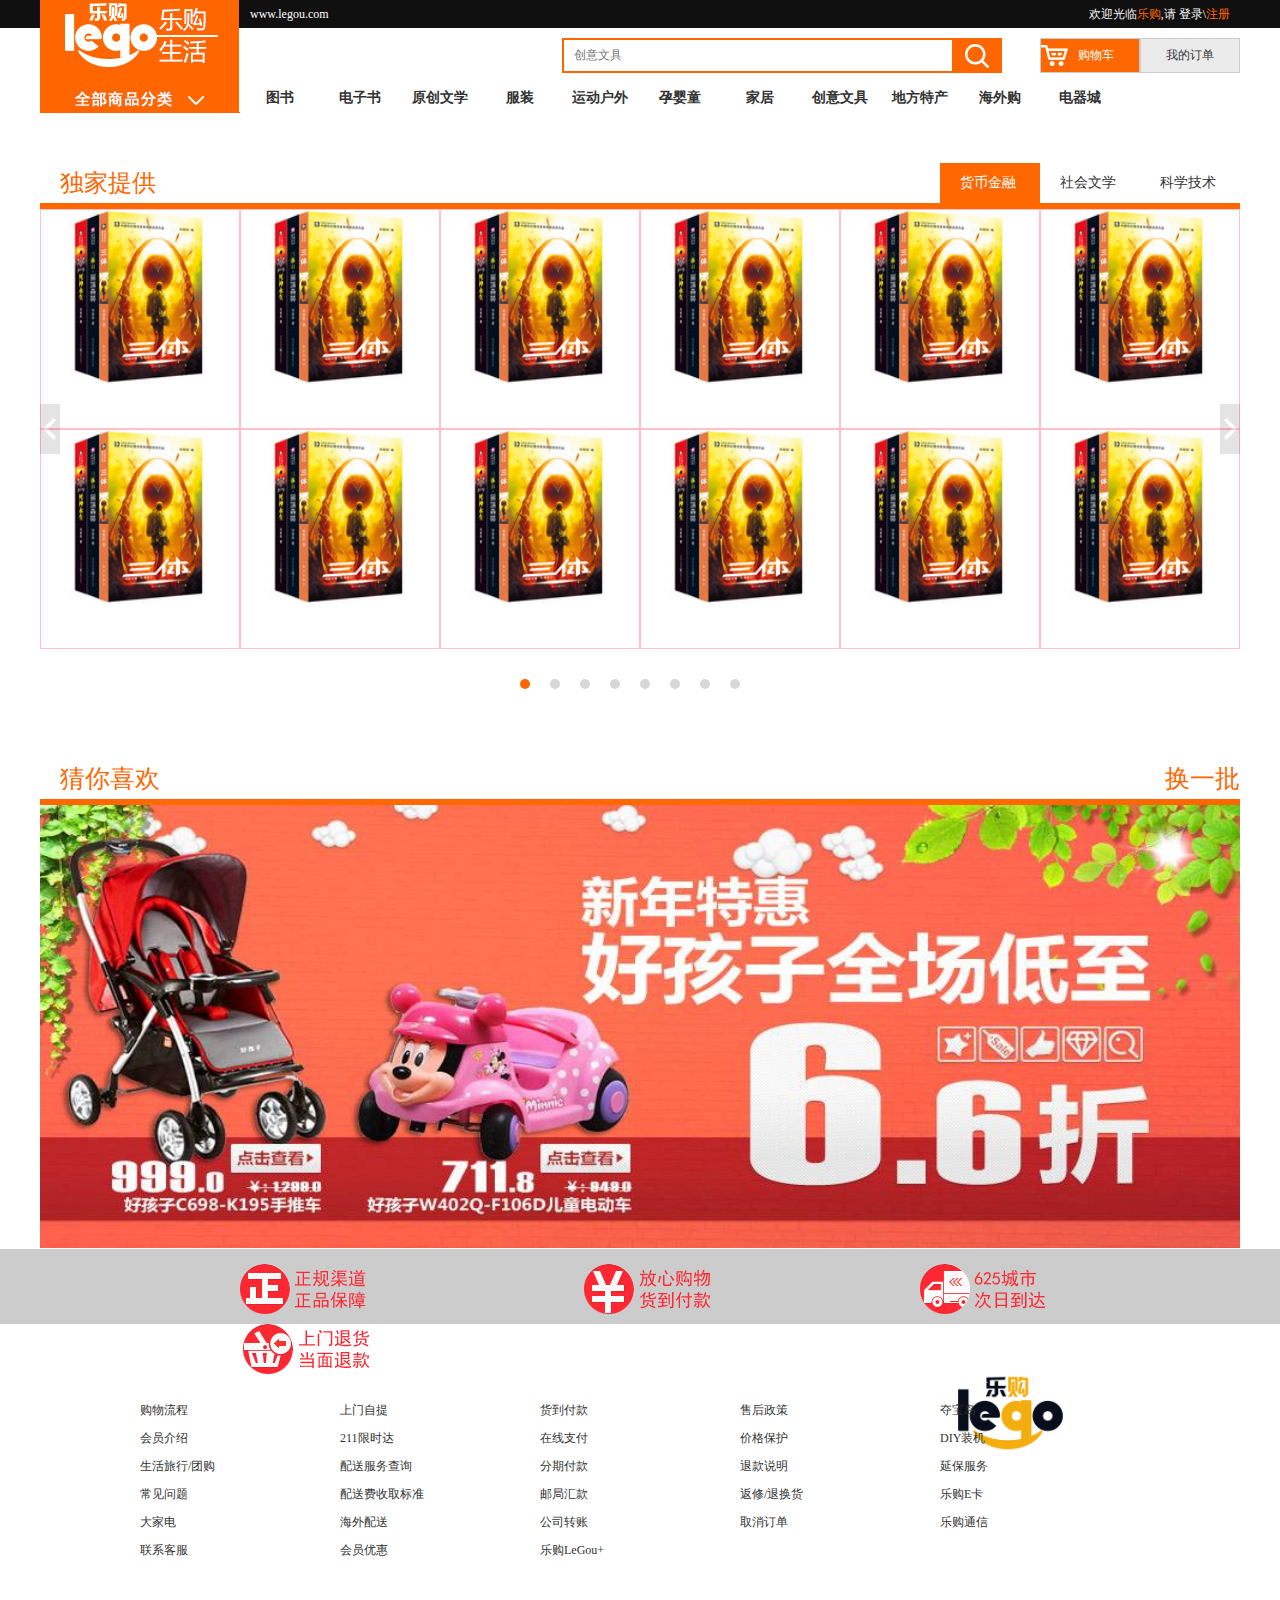
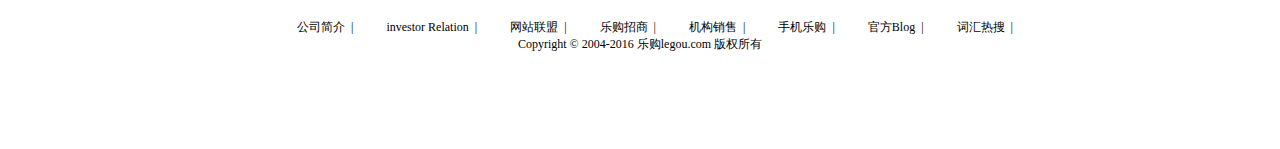
==== commit a8ff04d9: "第十周任务提交" ====
--- a/ch3/EZ.html
+++ b/ch3/EZ.html
@@ -521,8 +521,19 @@
         </div>
     </div>
     <!-- 猜你喜欢 -->
-    <div class="guess-you-like">
-
+    <div class="guess-you-like container">
+        <div class="guess-you-like-title clearfix">
+            <h1 class="fl">猜你喜欢</h1>
+            <p class="change fr">换一批</p>
+        </div>
+        <div class="guess-you-like-content out-box">
+            <ul class="inner-box">
+                <li><img src="./img/banner1.jpg" alt=""></li>
+                <li><img src="./img/banner2.jpg" alt=""></li>
+                <li><img src="./img/banner3.jpg" alt=""></li>
+            </ul>
+        </div>
+        
     </div>
 
 
--- a/ch3/css/EZ.css
+++ b/ch3/css/EZ.css
@@ -204,6 +204,59 @@
     height: 80% !important;
 }
 
+/* ===============猜你喜欢 ===============*/
+.guess-you-like {
+    width: 1200px;
+    height: 456px;
+    /* background-color: red; */
+}
+.guess-you-like-title {
+    height: 40px;
+    line-height: 40px;
+    font-size: 25px;
+    color: #ff6700;
+    border-bottom: 6px solid #ff6700;
+    background-color: #fff;
+    text-indent: 20px;
+}
+.guess-you-like-title h1 {
+    font-weight: 500;
+}
+.guess-you-like-content {
+    width: 1200px;
+    height: 500px;
+    /* background-color: green; */
+} 
+
+/* 上下滑动 */
+/* .out-box {
+    overflow: hidden;
+}
+.inner-box {
+    height: 1500px;
+    position: relative;
+    top: 0;
+} */
+
+
+/* 左右滑动 */
+.out-box {
+    overflow: hidden;
+}
+.inner-box {
+    width: 4800px;
+    position: relative;
+    left: 0;
+}
+.guess-you-like-content li {
+    width: 1200px;
+    height: 500px;
+    float: left;
+}
+.guess-you-like-content li img {
+    width: 1200px;
+    height: 443px;
+}
 /* 11.=================尾部================= */
 .footer{
     height: 500px;
